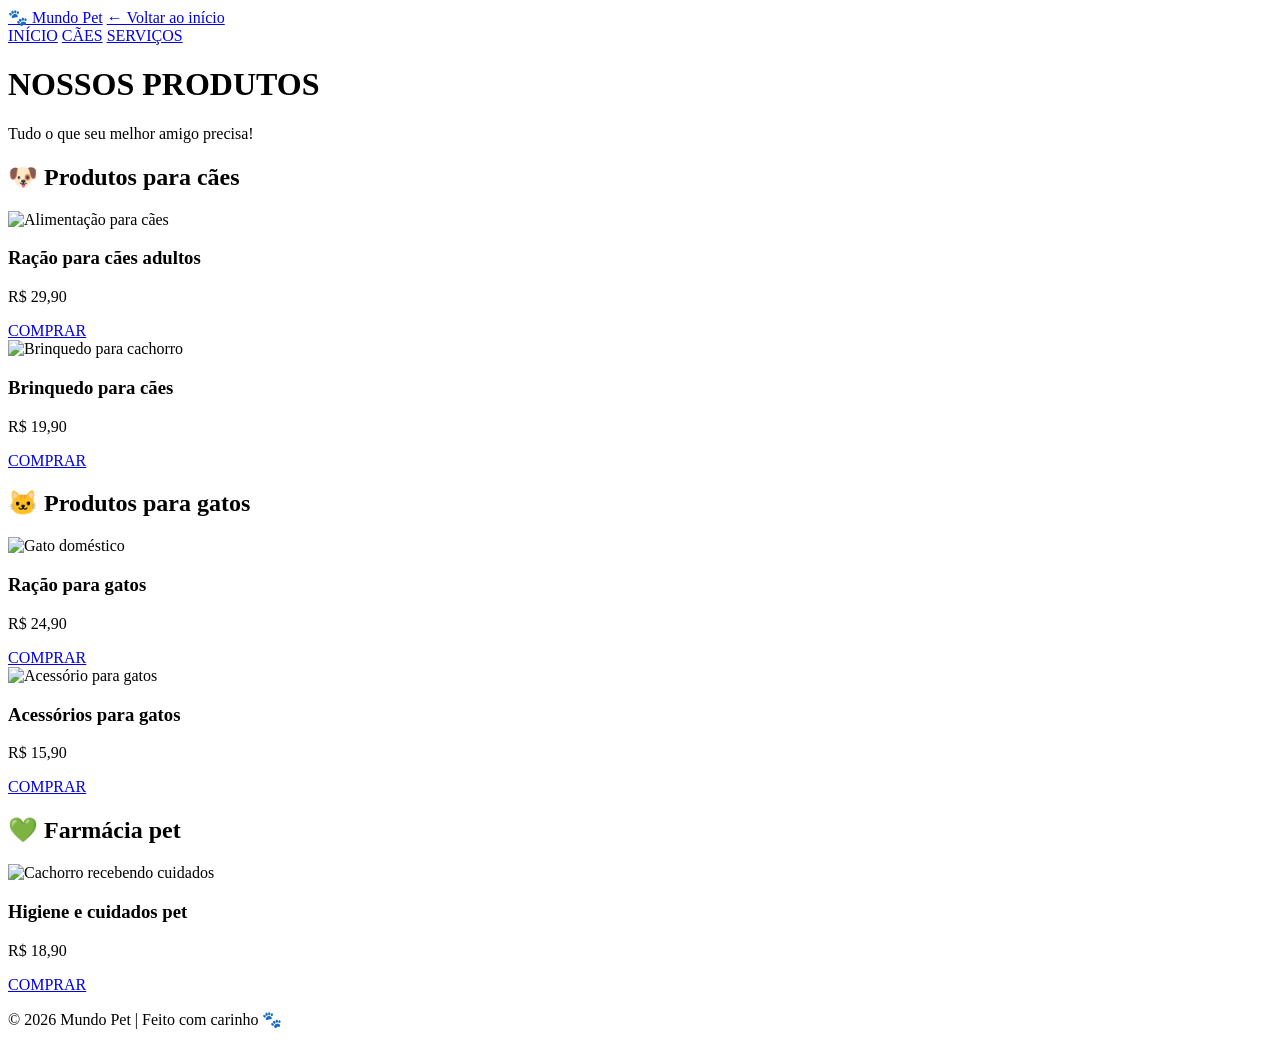
==== produtos.html @ 0539bad7 "Add files via upload" ====
<!DOCTYPE html>
<html lang="pt-BR">
<head>
    <meta charset="UTF-8">
    <meta name="viewport" content="width=device-width, initial-scale=1.0">
    <title>Produtos | Mundo Pet</title>
    <link rel="stylesheet" href="css/style.css">
</head>
<body>

    <header class="topo">
        <a href="index.html" class="logo">🐾 Mundo Pet</a>
        <a href="index.html" class="carrinho">← Voltar ao início</a>
    </header>

    <nav class="menu">
        <a href="index.html">INÍCIO</a>
        <a href="#caes">CÃES</a>
        <a href="servicos.html">SERVIÇOS</a>
    </nav>

    <main class="pagina-produtos">
        <h1>NOSSOS PRODUTOS</h1>
        <p class="descricao">Tudo o que seu melhor amigo precisa!</p>

        <!-- CATEGORIA CÃES -->
        <section id="caes" class="categoria-produtos">
            <h2>🐶 Produtos para cães</h2>

            <div class="grade-produtos">

                <article class="produto">
                    <img
                        src="https://images.unsplash.com/photo-1589924691995-400dc9ecc119?auto=format&fit=crop&w=500&q=80"
                        alt="Alimentação para cães">

                    <h3>Ração para cães adultos</h3>
                    <p class="preco">R$ 29,90</p>

                    <a class="comprar"
                       href="pagamento.html?produto=Racao%20para%20caes&valor=29.90">
                        COMPRAR
                    </a>
                </article>

                <article class="produto">
                    <img
                        src="https://images.unsplash.com/photo-1601758228041-f3b2795255f1?auto=format&fit=crop&w=500&q=80"
                        alt="Brinquedo para cachorro">

                    <h3>Brinquedo para cães</h3>
                    <p class="preco">R$ 19,90</p>

                    <a class="comprar"
                       href="pagamento.html?produto=Brinquedo%20para%20caes&valor=19.90">
                        COMPRAR
                    </a>
                </article>

            </div>
        </section>

        <!-- CATEGORIA GATOS -->
        <section id="gatos" class="categoria-produtos">
            <h2>🐱 Produtos para gatos</h2>

            <div class="grade-produtos">

                <article class="produto">
                    <img
                        src="https://images.unsplash.com/photo-1573865526739-10659fec78a5?auto=format&fit=crop&w=500&q=80"
                        alt="Gato doméstico">

                    <h3>Ração para gatos</h3>
                    <p class="preco">R$ 24,90</p>

                    <a class="comprar"
                       href="pagamento.html?produto=Racao%20para%20gatos&valor=24.90">
                        COMPRAR
                    </a>
                </article>

                <article class="produto">
                    <img
                        src="https://images.unsplash.com/photo-1545249390-6bdfa286032f?auto=format&fit=crop&w=500&q=80"
                        alt="Acessório para gatos">

                    <h3>Acessórios para gatos</h3>
                    <p class="preco">R$ 15,90</p>

                    <a class="comprar"
                       href="pagamento.html?produto=Acessorios%20para%20gatos&valor=15.90">
                        COMPRAR
                    </a>
                </article>

            </div>
        </section>

        <!-- CATEGORIA FARMÁCIA -->
        <section id="farmacia" class="categoria-produtos">
            <h2>💚 Farmácia pet</h2>

            <div class="grade-produtos">

                <article class="produto">
                    <img
                        src="https://images.unsplash.com/photo-1583337130417-3346a1be7dee?auto=format&fit=crop&w=500&q=80"
                        alt="Cachorro recebendo cuidados">

                    <h3>Higiene e cuidados pet</h3>
                    <p class="preco">R$ 18,90</p>

                    <a class="comprar"
                       href="pagamento.html?produto=Higiene%20pet&valor=18.90">
                        COMPRAR
                    </a>
                </article>

            </div>
        </section>

    </main>

    <footer>
        <p>© 2026 Mundo Pet | Feito com carinho 🐾</p>
    </footer>

</body>
</html>
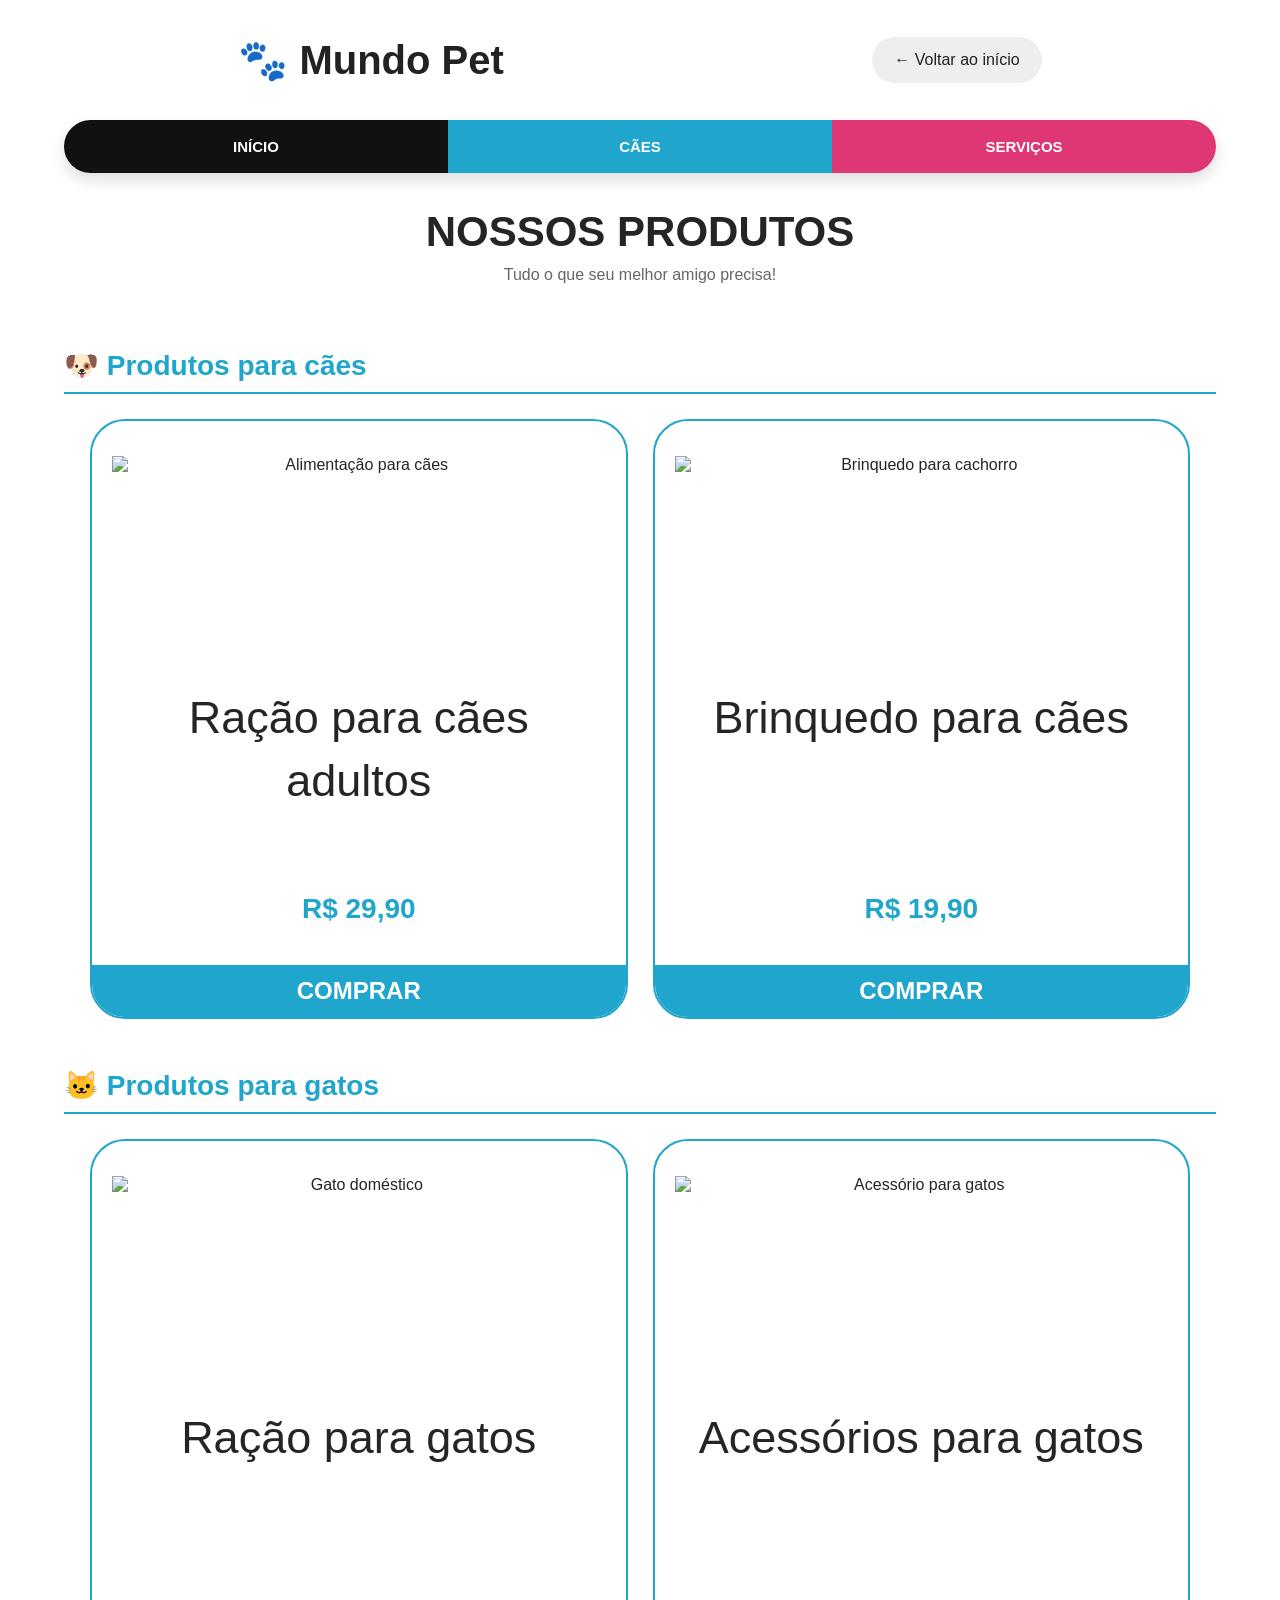
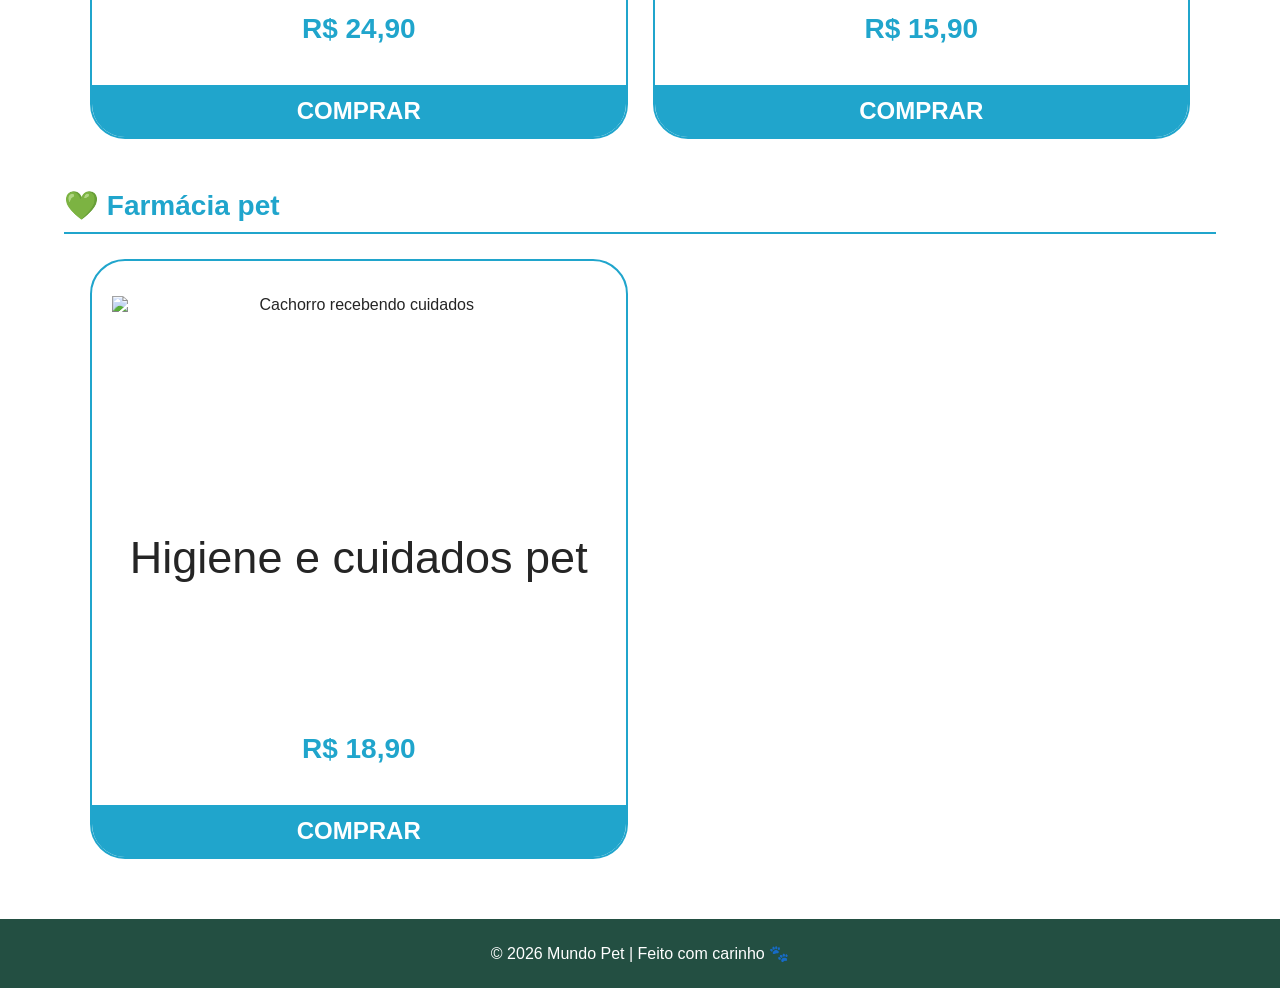
==== commit 648c2a1a: "Fix HTML formatting and structure in produtos.html" ====
--- a/produtos.html
+++ b/produtos.html
@@ -5,7 +5,7 @@
     <meta charset="UTF-8">
     <meta name="viewport" content="width=device-width, initial-scale=1.0">
     <title>Produtos | Mundo Pet</title>
-    <link rel="stylesheet" href="css/style.css">
+    <link rel="stylesheet" href="style.css">
 </head>
 <body>
 
--- a/style.css
+++ b/style.css
@@ -0,0 +1,770 @@
+
+* {
+    margin: 0;
+    padding: 0;
+    box-sizing: border-box;
+}
+
+body {
+    font-family: 'Nunito', sans-serif;
+    color: #252525;
+    background: #fff;
+}
+
+/* CABEÇALHO */
+.topo {
+    min-height: 120px;
+    display: flex;
+    align-items: center;
+    justify-content: space-around;
+    gap: 20px;
+    padding: 20px 5%;
+    flex-wrap: wrap;
+}
+
+.logo {
+    font-size: 40px;
+    font-weight: bold;
+    color: #222;
+    text-decoration: none;
+}
+
+.busca {
+    display: flex;
+    width: min(400px, 100%);
+    height: 48px;
+    border: 1px solid #ccc;
+    border-radius: 30px;
+    overflow: hidden;
+}
+
+.busca input {
+    flex: 1;
+    min-width: 0;
+    border: none;
+    outline: none;
+    padding: 0 18px;
+    font-size: 26px;
+}
+
+.busca button {
+    border: none;
+    border-left: 1px solid #ccc;
+    padding: 0 15px;
+    cursor: pointer;
+    font-size: 20px;
+}
+
+.carrinho {
+    background: #eee;
+    color: #222;
+    padding: 14px 22px;
+    border-radius: 30px;
+    text-decoration: none;
+}
+
+/* MENU COLORIDO */
+.menu {
+    display: flex;
+    justify-content: center;
+    margin: 0 auto;
+    width: 90%;
+    border-radius: 35px;
+    overflow: hidden;
+    box-shadow: 0 7px 15px #0002;
+    position: relative;
+    z-index: 2;
+}
+
+.menu a {
+    flex: 1;
+    text-align: center;
+    padding: 18px 8px;
+    color: white;
+    font-weight: bold;
+    text-decoration: none;
+    font-size: 15px;
+}
+
+.menu a:nth-child(1) { background: #111; }
+.menu a:nth-child(2) { background: #20a5cc; }
+.menu a:nth-child(3) { background: #df3675; }
+.menu a:nth-child(4) { background: #f36b35; }
+.menu a:nth-child(5) { background: #79489b; }
+.menu a:nth-child(6) { background: #bd171e; }
+.menu a:nth-child(7) { background: #8bc440; }
+
+.menu a:hover {
+    filter: brightness(1.15);
+}
+
+/* BANNER PRINCIPAL */
+.banner {
+    min-height: 440px;
+    margin-top: -15px;
+    padding: 60px 7%;
+    background: linear-gradient(110deg, #08afd0 0%, #08afd0 28%, #fff000 28%, #fff000 100%);
+    display: flex;
+    align-items: center;
+    justify-content: space-between;
+    gap: 35px;
+}
+
+.banner-conteudo {
+    flex: 1;
+    text-align: center;
+}
+
+.chamada {
+    color: #1686a6;
+    font-weight: bold;
+    letter-spacing: 3px;
+    margin-bottom: 15px;
+}
+
+.banner h1 {
+    color: #f21b20;
+    font-size: clamp(32px, 4vw, 60px);
+    margin-bottom: 15px;
+}
+
+.banner h2 {
+    color: #1686a6;
+    font-size: clamp(20px, 2.5vw, 34px);
+    margin-bottom: 15px;
+}
+
+.banner-conteudo p {
+    margin-bottom: 20px;
+}
+
+.banner-imagem {
+    flex: 0 1 40%;
+}
+
+.banner-imagem img {
+    width: 100%;
+    max-height: 340px;
+    object-fit: cover;
+    border-radius: 15px;
+}
+
+.botao {
+    display: inline-block;
+    background: #078fbd;
+    color: white;
+    padding: 16px 24px;
+    text-decoration: none;
+    font-weight: bold;
+    margin-top: 10px;
+}
+
+.botao:hover {
+    background: #066d91;
+}
+
+/* AVISO */
+.aviso {
+    background: #eee;
+    padding: 15px;
+    text-align: center;
+    font-size: 14px;
+}
+
+/* DESTAQUES */
+.destaques {
+    text-align: center;
+    padding: 45px 20px;
+}
+
+.destaques h2 {
+    margin-bottom: 25px;
+}
+
+.categorias {
+    display: flex;
+    justify-content: center;
+    flex-wrap: wrap;
+    gap: 20px;
+}
+
+.categorias a {
+    color: #236c58;
+    background: #eaf5ef;
+    padding: 20px;
+    border-radius: 12px;
+    text-decoration: none;
+    font-weight: bold;
+}
+
+footer {
+    background: #234f42;
+    color: white;
+    text-align: center;
+    padding: 25px;
+}
+
+/* CELULARES */
+@media (max-width: 750px) {
+    .topo {
+        flex-direction: column;
+    }
+
+    .menu {
+        width: 96%;
+        flex-wrap: wrap;
+        border-radius: 15px;
+    }
+
+    .menu a {
+        flex: 1 1 30%;
+        padding: 14px 5px;
+    }
+
+    .banner {
+        flex-direction: column-reverse;
+        padding: 40px 20px;
+        background: #51864a;
+    }
+
+    .banner-imagem {
+        width: 200%;
+        max-width: 400px;
+    }
+
+    .banner-conteudo {
+        width: 200%;
+    }
+}
+
+/* NEWSLETTER PRETA */
+.newsletter {
+    background-color: #000;
+    color: white;
+    text-align: center;
+    padding: 25px 20px;
+}
+
+.newsletter h2 {
+    font-size: 22px;
+    margin-bottom: 5px;
+}
+
+.newsletter p {
+    color: white;
+    margin-bottom: 20px;
+}
+
+.form-newsletter {
+    display: flex;
+    justify-content: center;
+    align-items: center;
+    gap: 14px;
+    max-width: 900px;
+    margin: auto;
+}
+
+.form-newsletter input {
+    flex: 1;
+    min-width: 0;
+    padding: 17px 24px;
+    border: none;
+    border-radius: 35px;
+    font-size: 16px;
+}
+
+.form-newsletter button {
+    background: black;
+    color: #ffe500;
+    border: 2px solid #ffe500;
+    border-radius: 35px;
+    padding: 14px 22px;
+    font-size: 18px;
+    font-weight: bold;
+    cursor: pointer;
+}
+
+/* PRODUTOS EM DESTAQUE */
+.produtos-destaque {
+    padding: 10px 30px 35px;
+    text-align: center;
+    background: white;
+}
+
+.produtos-destaque > h2 {
+    font-size: clamp(28px, 4vw, 48px);
+    color: black;
+    margin: 0 0 35px;
+}
+
+/* CATEGORIAS */
+.filtros {
+    display: flex;
+    justify-content: center;
+    gap: 35px;
+    flex-wrap: wrap;
+    margin-bottom: 38px;
+}
+
+.filtro {
+    width: 195px;
+    padding: 10px;
+    border: 3px solid;
+    border-radius: 45px;
+    font-size: 35px;
+    font-weight: bold;
+    text-decoration: none;
+}
+
+.azul {
+    background: #20a5cc;
+    border-color: #20a5cc;
+    color: white;
+}
+
+.rosa {
+    border-color: #e73575;
+    color: #e73575;
+}
+
+.verde {
+    border-color: #83c932;
+    color: #83c932;
+}
+
+/* GRADE DE PRODUTOS */
+.grade-produtos {
+    display: grid;
+    grid-template-columns: repeat(2, minmax(0, 1fr));
+    gap: 25px;
+    max-width: 1100px;
+    margin: auto;
+}
+
+.produto {
+    min-height: 600px;
+    position: relative;
+    border: 2px solid #20a5cc;
+    border-radius: 35px;
+    overflow: hidden;
+    display: flex;
+    flex-direction: column;
+    align-items: center;
+    padding: 35px 20px 0;
+    background: white;
+}
+
+.etiqueta {
+    position: absolute;
+    top: 30px;
+    right: 8px;
+    background: #ffdf45;
+    padding: 7px 12px;
+    border-radius: 5px;
+    font-size: 40px;
+}
+
+.produto img {
+    width: 100%;
+    height: 210px;
+    object-fit: contain;
+    margin-bottom: 20px;
+}
+
+.promocao {
+    display: inline-block;
+    background: #ffdf45;
+    padding: 6px 18px;
+    border-radius: 5px;
+    margin: 5px 0 12px;
+    color: black;
+}
+
+.produto h3 {
+    font-size: 19px;
+    font-weight: normal;
+    line-height: 1.4;
+    min-height: 55px;
+}
+
+.preco {
+    color: #20a5cc;
+    font-size: 32px;
+    font-weight: bold;
+    margin: auto 0 25px;
+}
+
+.comprar {
+    background: #20a5cc;
+    color: white;
+    text-decoration: none;
+    font-size: 24px;
+    font-weight: bold;
+    padding: 12px;
+    width: calc(100% + 40px);
+    border-radius: 0 0 30px 30px;
+}
+
+.comprar:hover {
+    background: #1686a8;
+}
+
+/* AJUSTES PARA CELULAR */
+@media (max-width: 650px) {
+    .form-newsletter {
+        flex-direction: column;
+    }
+
+    .form-newsletter input,
+    .form-newsletter button {
+        width: 100%;
+    }
+
+    .filtros {
+        gap: 12px;
+    }
+
+    .filtro {
+        width: 42%;
+        font-size: 18px;
+    }
+
+    .grade-produtos {
+        grid-template-columns: 1fr;
+    }
+
+    .produto {
+        min-height: 520px;
+    }
+
+    .produtos-destaque {
+        padding-left: 35x;
+        padding-right: 45px;
+    }
+}
+
+/* Preço dos produtos */
+.produto a.preco {
+    display: inline-block;
+    background-color: #20a5cc;
+    color: white;
+    text-decoration: none;
+    padding: 8px 18px;
+    border-radius: 8px;
+    font-size: 30px;
+    font-weight: bold;
+    margin-top: auto;
+    margin-bottom: 20px;
+}
+
+.produto a.preco:hover {
+    background-color: #1686a8;
+}
+
+/* Títulos do site */
+h1,
+h2,
+h3,
+.menu a,
+.filtro,
+.comprar {
+    font-family: 'Oswald', sans-serif;
+    font-weight: 600;
+}
+
+/* Título dos produtos em destaque */
+.produtos-destaque > h2 {
+    font-size: 42px;
+    text-transform: uppercase;
+}
+
+/* Nome dos produtos */
+.produto h3 {
+    font-family: 'Nunito', sans-serif;
+    font-size: 45px;
+    font-weight: 400;
+    margin-right: 0;
+}
+
+/* Preços */
+.produto a.preco {
+    font-family: 'Oswald', sans-serif;
+    font-size: 45px;
+}
+
+/* PÁGINA DE PRODUTOS */
+.pagina-produtos {
+    padding: 35px 5%;
+    text-align: center;
+}
+
+.pagina-produtos > h1 {
+    font-family: 'Oswald', sans-serif;
+    font-size: 42px;
+    margin-bottom: 10px;
+}
+
+.descricao {
+    color: #666;
+    margin-bottom: 40px;
+}
+
+.categoria-produtos {
+    padding: 25px 0;
+    scroll-margin-top: 20px;
+}
+
+.categoria-produtos h2 {
+    text-align: left;
+    color: #20a5cc;
+    font-size: 28px;
+    margin-bottom: 25px;
+    border-bottom: 2px solid #20a5cc;
+    padding-bottom: 10px;
+}
+
+.categoria-produtos .produto img {
+    width: 100%;
+    height: 210px;
+    object-fit: contain;
+}
+
+.categoria-produtos .preco {
+    color: #20a5cc;
+    font-size: 28px;
+    font-weight: bold;
+}
+
+.categoria-produtos .comprar {
+    margin-top: 15px;
+}
+
+@media (max-width: 650px) {
+    .pagina-produtos {
+        padding: 25px 15px;
+    }
+
+    .pagina-produtos > h1 {
+        font-size: 32px;
+    }
+
+    .categoria-produtos h2 {
+        font-size: 23px;
+    }
+}
+
+/* PÁGINA DE SERVIÇOS */
+.pagina-servicos {
+    padding: 25px 5%;
+}
+
+.banner-servicos {
+    background: #fff3a5;
+    padding: 40px;
+    border-radius: 20px;
+    display: flex;
+    align-items: center;
+    justify-content: space-between;
+    gap: 30px;
+}
+
+.banner-servicos > div {
+    flex: 1;
+}
+
+.banner-servicos h1 {
+    color: #1686a8;
+    font-size: clamp(30px, 4vw, 58px);
+    margin: 15px 0;
+}
+
+.banner-servicos img {
+    width: 42%;
+    height: 300px;
+    object-fit: cover;
+    border-radius: 15px;
+}
+
+.subtitulo-servicos {
+    color: #e73575;
+    font-weight: bold;
+    letter-spacing: 2px;
+}
+
+.lista-servicos {
+    padding: 45px 0;
+    text-align: center;
+}
+
+.lista-servicos > h2 {
+    font-size: 38px;
+    color: #20a5cc;
+    margin-bottom: 10px;
+}
+
+.texto-servicos {
+    color: #666;
+    margin-bottom: 30px;
+}
+
+.grade-servicos {
+    display: grid;
+    grid-template-columns: repeat(2, minmax(0, 1fr));
+    gap: 25px;
+}
+
+.card-servico {
+    border: 2px solid #20a5cc;
+    border-radius: 20px;
+    overflow: hidden;
+    background: white;
+    text-align: left;
+    display: flex;
+    flex-direction: column;
+}
+
+.card-servico img {
+    width: 100%;
+    height: 230px;
+    object-fit: cover;
+}
+
+.info-servico {
+    padding: 22px;
+    display: flex;
+    flex-direction: column;
+    flex: 1;
+}
+
+.info-servico h3 {
+    color: #1686a8;
+    font-size: 34px;
+    margin-bottom: 10px;
+}
+
+.info-servico p {
+    line-height: 2.6;
+}
+
+.preco-servico {
+    color: #1686a8;
+    font-size: 30px;
+    font-weight: bold;
+    margin-top: 15px;
+}
+
+.botao-servico {
+    display: block;
+    background: #20a5cc;
+    color: white;
+    padding: 14px;
+    margin-top: 18px;
+    text-align: center;
+    text-decoration: none;
+    font-weight: bold;
+    border-radius: 8px;
+}
+
+.botao-servico:hover {
+    background: #1686a8;
+}
+
+.aviso-servicos {
+    background: #eaf5ef;
+    padding: 35px 20px;
+    text-align: center;
+    border-radius: 15px;
+    margin-bottom: 30px;
+}
+
+.aviso-servicos h2 {
+    color: #236c58;
+    margin-bottom: 12px;
+}
+
+.aviso-servicos p {
+    margin-bottom: 15px;
+}
+
+/* CELULAR */
+@media (max-width: 700px) {
+    .banner-servicos {
+        flex-direction: column;
+        padding: 35px;
+    }
+
+    .banner-servicos img {
+        width: 200%;
+        height: 230px;
+    }
+
+    .grade-servicos {
+        grid-template-columns: 1fr;
+    }
+
+    .lista-servicos > h2 {
+        font-size: 40px;
+    }
+}
+
+/* ÁREA DE AGENDAMENTO */
+.agendamento {
+    max-width: 650px;
+    margin: 40px auto;
+    padding: 30px;
+    background: #eaf7fb;
+    border: 2px solid #20a5cc;
+    border-radius: 20px;
+}
+
+.agendamento h2 {
+    color: #1686a8;
+    text-align: center;
+    font-size: 30px;
+    margin-bottom: 10px;
+}
+
+.agendamento > p {
+    text-align: center;
+    margin-bottom: 25px;
+}
+
+#form-agendamento {
+    display: flex;
+    flex-direction: column;
+    gap: 10px;
+}
+
+#form-agendamento label {
+    font-weight: bold;
+    margin-top: 8px;
+}
+
+#form-agendamento input,
+#form-agendamento select {
+    width: 100%;
+    padding: 13px;
+    border: 1px solid #ccc;
+    border-radius: 8px;
+    background: white;
+    font: inherit;
+}
+
+#form-agendamento button {
+    margin-top: 20px;
+    border: none;
+    cursor: pointer;
+}
+
+#confirmacao {
+    color: #236c58;
+    font-weight: bold;
+    overflow-wrap: anywhere;
+}
+
+@media (max-width: 600px) {
+    .agendamento {
+        margin: 25px 12px;
+        padding: 20px;
+    }
+}
